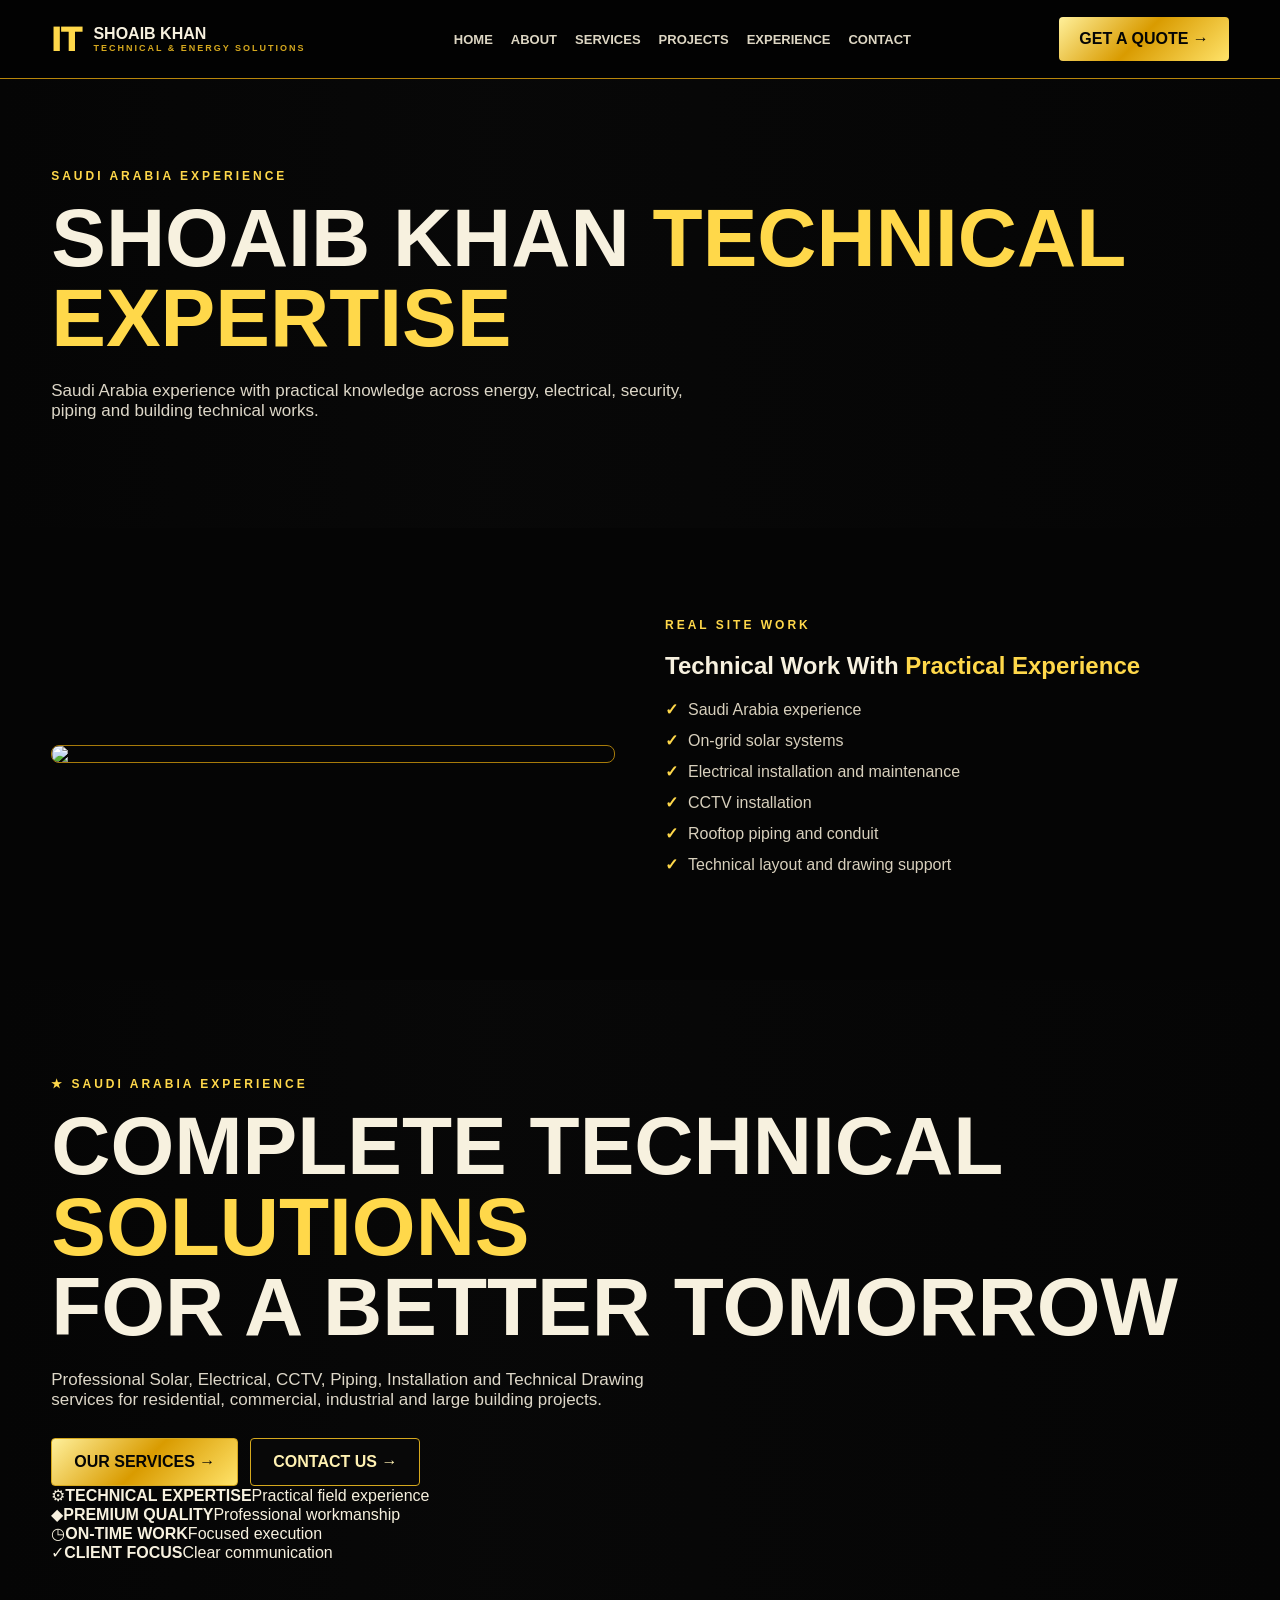
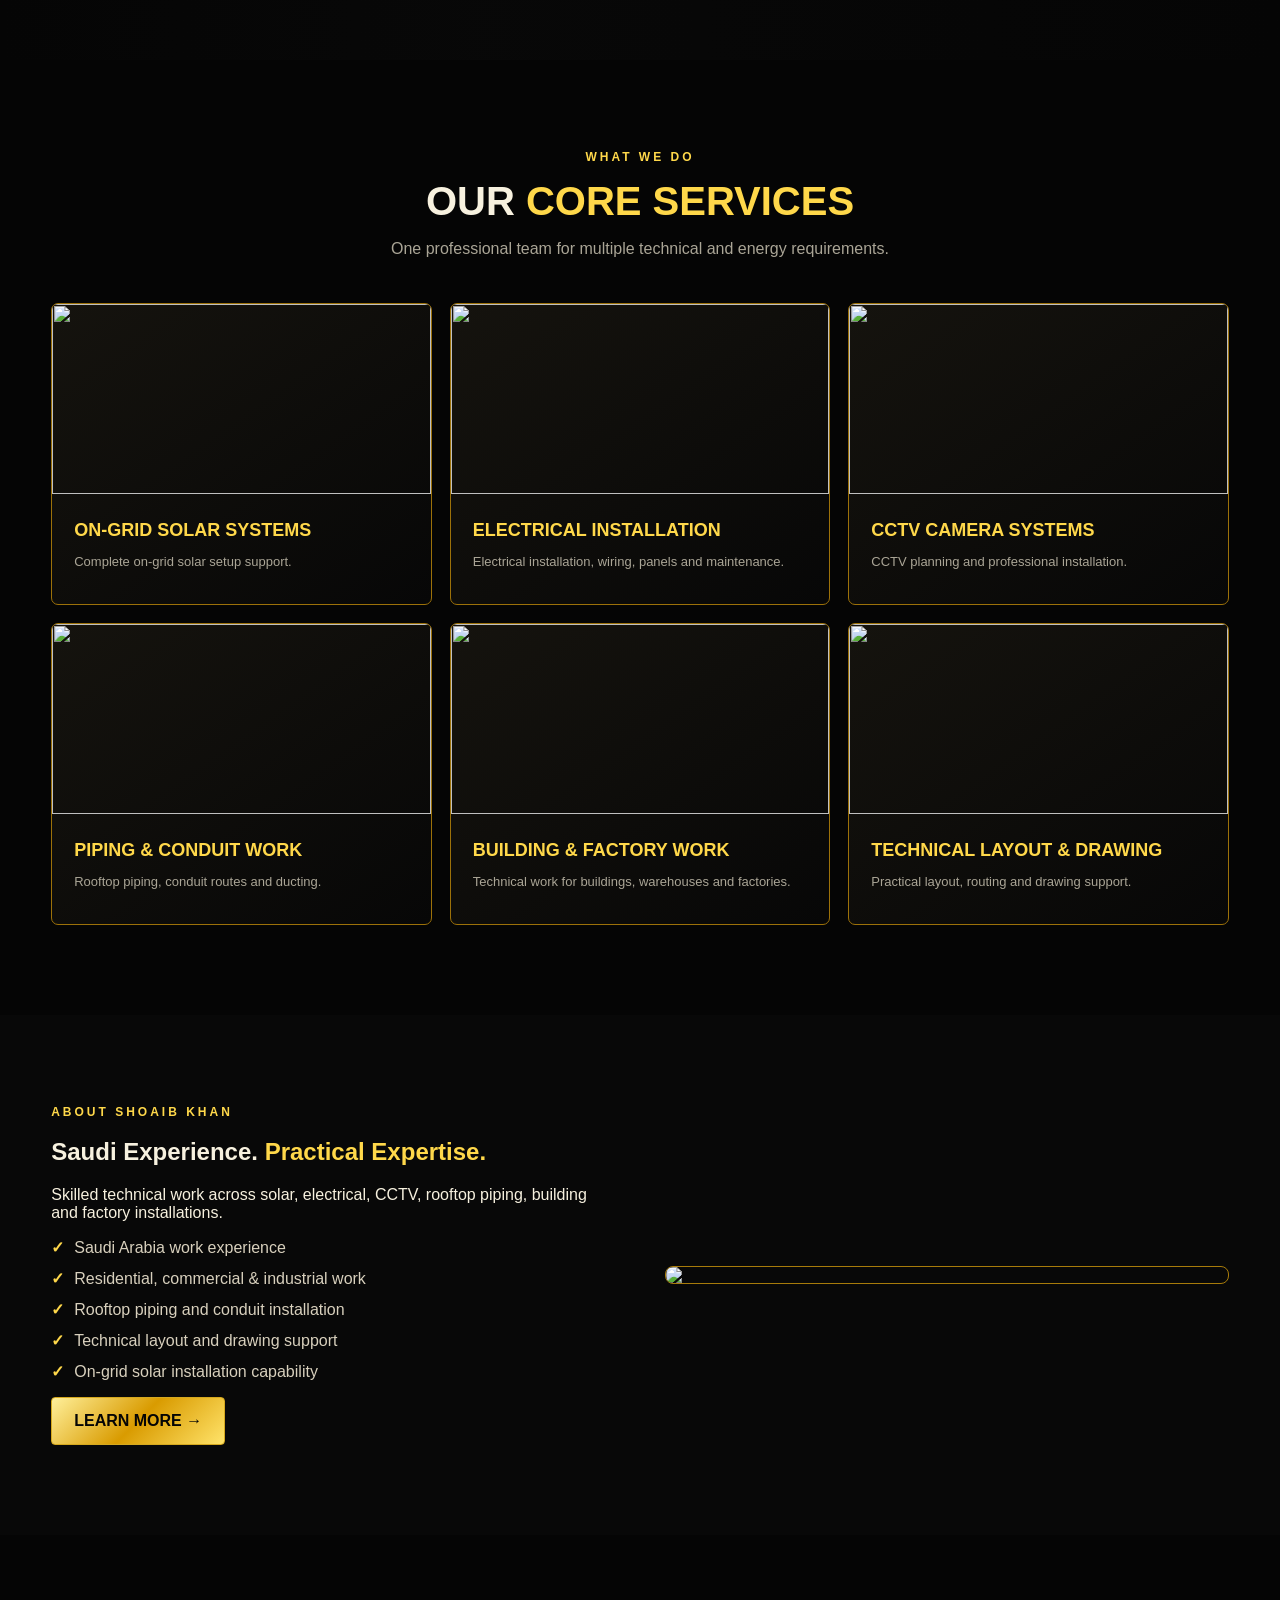
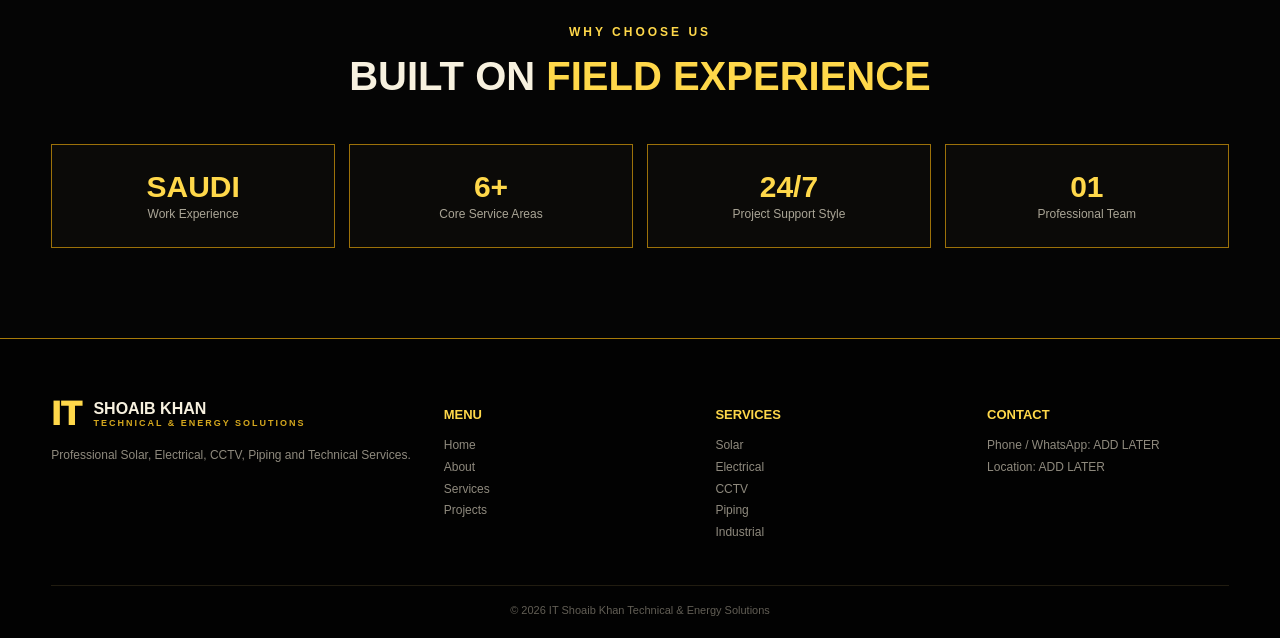
==== about.html @ 45825aa4 "Add files via upload" ====
<!doctype html><html lang="en"><head><meta charset="utf-8"><meta name="viewport" content="width=device-width,initial-scale=1"><title>IT Shoaib Khan | Technical & Energy Solutions</title><link rel="stylesheet" href="style.css"></head><body>
<header><div class="wrap nav"><a href="index.html" class="brand"><span class="mark">IT</span><span>SHOAIB KHAN<small>TECHNICAL & ENERGY SOLUTIONS</small></span></a><button class="hamb" onclick="document.querySelector('.links').classList.toggle('open')">☰</button><nav class="links"><a href="index.html">HOME</a><a href="about.html">ABOUT</a><a href="services.html">SERVICES</a><a href="projects.html">PROJECTS</a><a href="experience.html">EXPERIENCE</a><a href="contact.html">CONTACT</a></nav><a class="quote" href="contact.html">GET A QUOTE →</a></div></header>
<main><section class="hero" style="min-height:430px"><div class="wrap"><div class="eyebrow">SAUDI ARABIA EXPERIENCE</div><h1>SHOAIB KHAN <span class="gold">TECHNICAL EXPERTISE</span></h1><p>Saudi Arabia experience with practical knowledge across energy, electrical, security, piping and building technical works.</p></div></section><section><div class="wrap split"><img src="https://images.unsplash.com/photo-1581092160607-ee22621dd758?auto=format&fit=crop&w=1100&q=85"><div><div class="eyebrow">REAL SITE WORK</div><h2>Technical Work With <span class="gold">Practical Experience</span></h2><ul class="checks"><li>Saudi Arabia experience</li><li>On-grid solar systems</li><li>Electrical installation and maintenance</li><li>CCTV installation</li><li>Rooftop piping and conduit</li><li>Technical layout and drawing support</li></ul></div></div></section></main>
<section class="hero"><div class="wrap"><div class="eyebrow">★ SAUDI ARABIA EXPERIENCE</div><h1>COMPLETE TECHNICAL<br><span class="gold">SOLUTIONS</span><br>FOR A BETTER TOMORROW</h1><p>Professional Solar, Electrical, CCTV, Piping, Installation and Technical Drawing services for residential, commercial, industrial and large building projects.</p><div class="actions"><a class="btn goldbtn" href="services.html">OUR SERVICES →</a><a class="btn darkbtn" href="contact.html">CONTACT US →</a></div><div class="chips"><div class="chip">⚙<b>TECHNICAL EXPERTISE</b><span>Practical field experience</span></div><div class="chip">◆<b>PREMIUM QUALITY</b><span>Professional workmanship</span></div><div class="chip">◷<b>ON-TIME WORK</b><span>Focused execution</span></div><div class="chip">✓<b>CLIENT FOCUS</b><span>Clear communication</span></div></div></div></section>
<section><div class="wrap"><div class="head"><div class="eyebrow">WHAT WE DO</div><h2>OUR <span class="gold">CORE SERVICES</span></h2><p>One professional team for multiple technical and energy requirements.</p></div><div class="cards">
<article class="card"><img src="https://images.unsplash.com/photo-1508514177221-188b1cf16e9d?auto=format&fit=crop&w=900&q=85"><div class="body"><h3>ON-GRID SOLAR SYSTEMS</h3><p>Complete on-grid solar setup support.</p></div></article>
<article class="card"><img src="https://images.unsplash.com/photo-1621905252507-b35492cc74b4?auto=format&fit=crop&w=900&q=85"><div class="body"><h3>ELECTRICAL INSTALLATION</h3><p>Electrical installation, wiring, panels and maintenance.</p></div></article>
<article class="card"><img src="https://images.unsplash.com/photo-1558008258-3256797b43f3?auto=format&fit=crop&w=900&q=85"><div class="body"><h3>CCTV CAMERA SYSTEMS</h3><p>CCTV planning and professional installation.</p></div></article>
<article class="card"><img src="https://images.unsplash.com/photo-1513828583688-c52646db42da?auto=format&fit=crop&w=900&q=85"><div class="body"><h3>PIPING & CONDUIT WORK</h3><p>Rooftop piping, conduit routes and ducting.</p></div></article>
<article class="card"><img src="https://images.unsplash.com/photo-1581094794329-c8112a89af12?auto=format&fit=crop&w=900&q=85"><div class="body"><h3>BUILDING & FACTORY WORK</h3><p>Technical work for buildings, warehouses and factories.</p></div></article>
<article class="card"><img src="https://images.unsplash.com/photo-1581092160607-ee22621dd758?auto=format&fit=crop&w=900&q=85"><div class="body"><h3>TECHNICAL LAYOUT & DRAWING</h3><p>Practical layout, routing and drawing support.</p></div></article>
</div></div></section>
<section class="dark2"><div class="wrap split"><div><div class="eyebrow">ABOUT SHOAIB KHAN</div><h2>Saudi Experience. <span class="gold">Practical Expertise.</span></h2><p>Skilled technical work across solar, electrical, CCTV, rooftop piping, building and factory installations.</p><ul class="checks"><li>Saudi Arabia work experience</li><li>Residential, commercial & industrial work</li><li>Rooftop piping and conduit installation</li><li>Technical layout and drawing support</li><li>On-grid solar installation capability</li></ul><a class="btn goldbtn" href="about.html">LEARN MORE →</a></div><img src="https://images.unsplash.com/photo-1581094794329-c8112a89af12?auto=format&fit=crop&w=1100&q=85"></div></section>
<section><div class="wrap"><div class="head"><div class="eyebrow">WHY CHOOSE US</div><h2>BUILT ON <span class="gold">FIELD EXPERIENCE</span></h2></div><div class="stats"><div class="stat"><strong>SAUDI</strong><span>Work Experience</span></div><div class="stat"><strong>6+</strong><span>Core Service Areas</span></div><div class="stat"><strong>24/7</strong><span>Project Support Style</span></div><div class="stat"><strong>01</strong><span>Professional Team</span></div></div></div></section>
</main><footer><div class="wrap foot"><div><div class="brand"><span class="mark">IT</span><span>SHOAIB KHAN<small>TECHNICAL & ENERGY SOLUTIONS</small></span></div><p>Professional Solar, Electrical, CCTV, Piping and Technical Services.</p></div><div><h3>MENU</h3><p>Home<br>About<br>Services<br>Projects</p></div><div><h3>SERVICES</h3><p>Solar<br>Electrical<br>CCTV<br>Piping<br>Industrial</p></div><div><h3>CONTACT</h3><p>Phone / WhatsApp: ADD LATER<br>Location: ADD LATER</p></div></div><div class="wrap copy">© 2026 IT Shoaib Khan Technical & Energy Solutions</div></footer></body></html>
---- style.css ----
*{box-sizing:border-box}html{scroll-behavior:smooth}body{margin:0;background:#050505;color:#f7f1df;font-family:Arial,Helvetica,sans-serif}a{color:inherit;text-decoration:none}.wrap{width:min(1180px,92%);margin:auto}header{position:sticky;top:0;z-index:99;background:rgba(3,3,3,.97);border-bottom:1px solid #b8860b}.nav{min-height:78px;display:flex;align-items:center;justify-content:space-between;gap:20px}.brand{display:flex;align-items:center;gap:12px;font-weight:900}.mark{font-size:34px;color:#ffd84a;font-weight:1000}.brand small{display:block;color:#d5a81e;font-size:9px;letter-spacing:2px}.links{display:flex;gap:18px}.links a{color:#ddd6c3;font-size:13px;font-weight:700}.links a:hover{color:#ffd84a}.quote{background:linear-gradient(135deg,#fff09b,#d99b00 48%,#ffe36a);color:#050505;padding:13px 20px;border-radius:4px;font-weight:900}.hamb{display:none;background:none;border:0;color:#ffd84a;font-size:28px}.hero{min-height:680px;display:flex;align-items:center;background:linear-gradient(90deg,#050505 0%,#080808e8 38%,#05050533 100%),url('https://images.unsplash.com/photo-1508514177221-188b1cf16e9d?auto=format&fit=crop&w=1900&q=90') center/cover}.hero h1{font-size:clamp(46px,7vw,82px);line-height:.98;margin:0 0 22px}.gold{color:#ffd84a}.hero p{max-width:650px;color:#ddd7c8;font-size:17px}.eyebrow{color:#ffd84a;letter-spacing:3px;font-size:12px;font-weight:900;margin-bottom:15px}.actions{display:flex;gap:12px;flex-wrap:wrap;margin-top:28px}.btn{display:inline-block;padding:14px 22px;border:1px solid #d5a81e;border-radius:4px;font-weight:900}.goldbtn{background:linear-gradient(135deg,#fff09b,#d99b00,#ffe36a);color:#050505}.darkbtn{background:#090909dd;color:#fff1b2}section{padding:90px 0}.dark2{background:#080808}.head{text-align:center;max-width:760px;margin:0 auto 45px}.head h2{font-size:40px;margin:0 0 12px}.head p{color:#aaa596}.cards{display:grid;grid-template-columns:repeat(3,1fr);gap:18px}.card{background:linear-gradient(145deg,#15130e,#070707);border:1px solid #9c7109;border-radius:7px;overflow:hidden}.card img{height:190px;width:100%;object-fit:cover}.card .body{padding:22px}.card h3{color:#ffd84a;margin:0 0 8px;font-size:18px}.card p{color:#aaa596;font-size:13px}.split{display:grid;grid-template-columns:1fr 1fr;gap:50px;align-items:center}.split img{width:100%;border:1px solid #a77b0a;border-radius:8px}.checks{list-style:none;padding:0;color:#d8d0bd}.checks li{margin:12px 0}.checks li:before{content:"✓";color:#ffd84a;font-weight:900;margin-right:10px}.stats{display:grid;grid-template-columns:repeat(4,1fr);gap:14px}.stat{border:1px solid #9c7109;padding:25px;text-align:center;background:#0b0a08}.stat strong{font-size:30px;color:#ffd84a;display:block}.stat span{color:#aaa596;font-size:12px}.gallery{display:grid;grid-template-columns:repeat(3,1fr);gap:14px}.gallery img{width:100%;height:230px;object-fit:cover;border:1px solid #9c7109;border-radius:6px}.contact{background:linear-gradient(135deg,#111008,#050505);border-top:1px solid #a77b0a;border-bottom:1px solid #a77b0a}.form{display:grid;grid-template-columns:1fr 1fr;gap:13px}.form input,.form textarea,.form select{width:100%;padding:15px;background:#090909;border:1px solid #76580b;color:#fff;border-radius:4px}.form textarea{min-height:150px}.full{grid-column:1/-1}footer{padding:55px 0 22px;background:#020202;border-top:1px solid #a77b0a}.foot{display:grid;grid-template-columns:1.5fr 1fr 1fr 1fr;gap:30px}.foot h3{color:#ffd84a;font-size:13px}.foot p{color:#8f8a7e;font-size:12px;line-height:1.8}.copy{text-align:center;color:#625e55;border-top:1px solid #211c10;padding-top:18px;margin-top:30px;font-size:11px}@media(max-width:900px){.links{display:none;position:absolute;left:0;right:0;top:78px;background:#050505;padding:20px;flex-direction:column;border-bottom:1px solid #a77b0a}.links.open{display:flex}.hamb{display:block}.quote{display:none}.cards,.stats{grid-template-columns:1fr 1fr}.split,.foot{grid-template-columns:1fr}}@media(max-width:600px){.hero{min-height:760px}.hero h1{font-size:48px}.hero p{font-size:15px}.cards,.stats,.split,.form{grid-template-columns:1fr}.head h2{font-size:31px}}
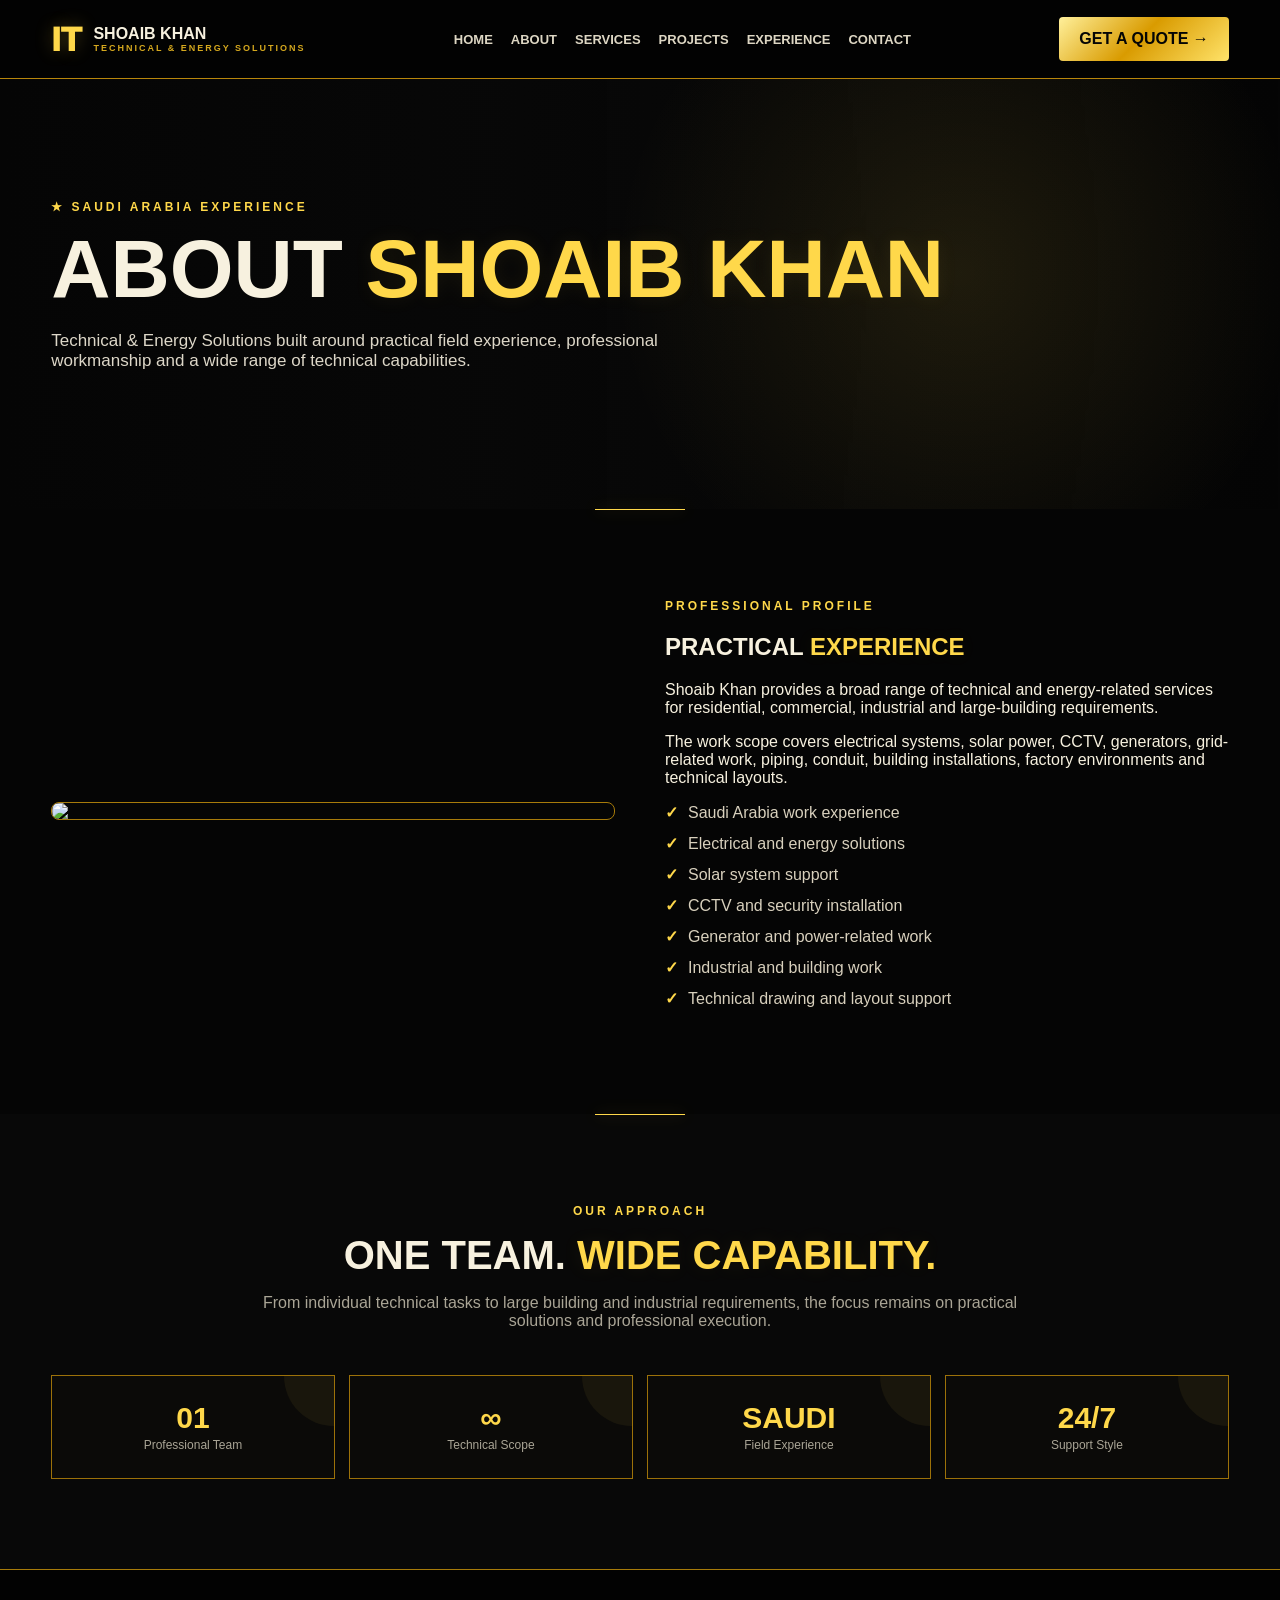
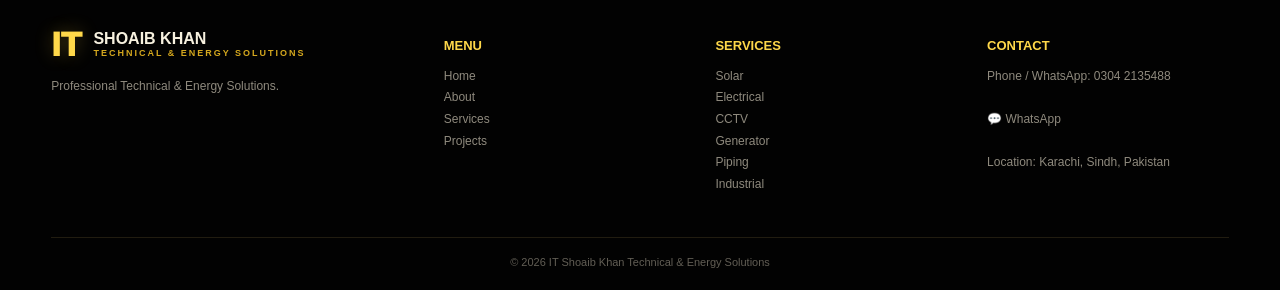
==== commit 30d4c3dd: "Revise about.html with updated content and layout Updated the About page with new content and struct" ====
--- a/about.html
+++ b/about.html
@@ -1,15 +1,204 @@
-<!doctype html><html lang="en"><head><meta charset="utf-8"><meta name="viewport" content="width=device-width,initial-scale=1"><title>IT Shoaib Khan | Technical & Energy Solutions</title><link rel="stylesheet" href="style.css"></head><body>
-<header><div class="wrap nav"><a href="index.html" class="brand"><span class="mark">IT</span><span>SHOAIB KHAN<small>TECHNICAL & ENERGY SOLUTIONS</small></span></a><button class="hamb" onclick="document.querySelector('.links').classList.toggle('open')">☰</button><nav class="links"><a href="index.html">HOME</a><a href="about.html">ABOUT</a><a href="services.html">SERVICES</a><a href="projects.html">PROJECTS</a><a href="experience.html">EXPERIENCE</a><a href="contact.html">CONTACT</a></nav><a class="quote" href="contact.html">GET A QUOTE →</a></div></header>
-<main><section class="hero" style="min-height:430px"><div class="wrap"><div class="eyebrow">SAUDI ARABIA EXPERIENCE</div><h1>SHOAIB KHAN <span class="gold">TECHNICAL EXPERTISE</span></h1><p>Saudi Arabia experience with practical knowledge across energy, electrical, security, piping and building technical works.</p></div></section><section><div class="wrap split"><img src="https://images.unsplash.com/photo-1581092160607-ee22621dd758?auto=format&fit=crop&w=1100&q=85"><div><div class="eyebrow">REAL SITE WORK</div><h2>Technical Work With <span class="gold">Practical Experience</span></h2><ul class="checks"><li>Saudi Arabia experience</li><li>On-grid solar systems</li><li>Electrical installation and maintenance</li><li>CCTV installation</li><li>Rooftop piping and conduit</li><li>Technical layout and drawing support</li></ul></div></div></section></main>
-<section class="hero"><div class="wrap"><div class="eyebrow">★ SAUDI ARABIA EXPERIENCE</div><h1>COMPLETE TECHNICAL<br><span class="gold">SOLUTIONS</span><br>FOR A BETTER TOMORROW</h1><p>Professional Solar, Electrical, CCTV, Piping, Installation and Technical Drawing services for residential, commercial, industrial and large building projects.</p><div class="actions"><a class="btn goldbtn" href="services.html">OUR SERVICES →</a><a class="btn darkbtn" href="contact.html">CONTACT US →</a></div><div class="chips"><div class="chip">⚙<b>TECHNICAL EXPERTISE</b><span>Practical field experience</span></div><div class="chip">◆<b>PREMIUM QUALITY</b><span>Professional workmanship</span></div><div class="chip">◷<b>ON-TIME WORK</b><span>Focused execution</span></div><div class="chip">✓<b>CLIENT FOCUS</b><span>Clear communication</span></div></div></div></section>
-<section><div class="wrap"><div class="head"><div class="eyebrow">WHAT WE DO</div><h2>OUR <span class="gold">CORE SERVICES</span></h2><p>One professional team for multiple technical and energy requirements.</p></div><div class="cards">
-<article class="card"><img src="https://images.unsplash.com/photo-1508514177221-188b1cf16e9d?auto=format&fit=crop&w=900&q=85"><div class="body"><h3>ON-GRID SOLAR SYSTEMS</h3><p>Complete on-grid solar setup support.</p></div></article>
-<article class="card"><img src="https://images.unsplash.com/photo-1621905252507-b35492cc74b4?auto=format&fit=crop&w=900&q=85"><div class="body"><h3>ELECTRICAL INSTALLATION</h3><p>Electrical installation, wiring, panels and maintenance.</p></div></article>
-<article class="card"><img src="https://images.unsplash.com/photo-1558008258-3256797b43f3?auto=format&fit=crop&w=900&q=85"><div class="body"><h3>CCTV CAMERA SYSTEMS</h3><p>CCTV planning and professional installation.</p></div></article>
-<article class="card"><img src="https://images.unsplash.com/photo-1513828583688-c52646db42da?auto=format&fit=crop&w=900&q=85"><div class="body"><h3>PIPING & CONDUIT WORK</h3><p>Rooftop piping, conduit routes and ducting.</p></div></article>
-<article class="card"><img src="https://images.unsplash.com/photo-1581094794329-c8112a89af12?auto=format&fit=crop&w=900&q=85"><div class="body"><h3>BUILDING & FACTORY WORK</h3><p>Technical work for buildings, warehouses and factories.</p></div></article>
-<article class="card"><img src="https://images.unsplash.com/photo-1581092160607-ee22621dd758?auto=format&fit=crop&w=900&q=85"><div class="body"><h3>TECHNICAL LAYOUT & DRAWING</h3><p>Practical layout, routing and drawing support.</p></div></article>
-</div></div></section>
-<section class="dark2"><div class="wrap split"><div><div class="eyebrow">ABOUT SHOAIB KHAN</div><h2>Saudi Experience. <span class="gold">Practical Expertise.</span></h2><p>Skilled technical work across solar, electrical, CCTV, rooftop piping, building and factory installations.</p><ul class="checks"><li>Saudi Arabia work experience</li><li>Residential, commercial & industrial work</li><li>Rooftop piping and conduit installation</li><li>Technical layout and drawing support</li><li>On-grid solar installation capability</li></ul><a class="btn goldbtn" href="about.html">LEARN MORE →</a></div><img src="https://images.unsplash.com/photo-1581094794329-c8112a89af12?auto=format&fit=crop&w=1100&q=85"></div></section>
-<section><div class="wrap"><div class="head"><div class="eyebrow">WHY CHOOSE US</div><h2>BUILT ON <span class="gold">FIELD EXPERIENCE</span></h2></div><div class="stats"><div class="stat"><strong>SAUDI</strong><span>Work Experience</span></div><div class="stat"><strong>6+</strong><span>Core Service Areas</span></div><div class="stat"><strong>24/7</strong><span>Project Support Style</span></div><div class="stat"><strong>01</strong><span>Professional Team</span></div></div></div></section>
-</main><footer><div class="wrap foot"><div><div class="brand"><span class="mark">IT</span><span>SHOAIB KHAN<small>TECHNICAL & ENERGY SOLUTIONS</small></span></div><p>Professional Solar, Electrical, CCTV, Piping and Technical Services.</p></div><div><h3>MENU</h3><p>Home<br>About<br>Services<br>Projects</p></div><div><h3>SERVICES</h3><p>Solar<br>Electrical<br>CCTV<br>Piping<br>Industrial</p></div><div><h3>CONTACT</h3><p>Phone / WhatsApp: ADD LATER<br>Location: ADD LATER</p></div></div><div class="wrap copy">© 2026 IT Shoaib Khan Technical & Energy Solutions</div></footer></body></html>+ <!doctype html>
+<html lang="en">
+<head>
+<meta charset="utf-8">
+<meta name="viewport" content="width=device-width,initial-scale=1">
+<title>About Shoaib Khan | Technical & Energy Solutions</title>
+<link rel="stylesheet" href="style.css">
+</head>
+
+<body>
+
+<header>
+<div class="wrap nav">
+
+<a href="index.html" class="brand">
+<span class="mark">IT</span>
+<span>SHOAIB KHAN<small>TECHNICAL & ENERGY SOLUTIONS</small></span>
+</a>
+
+<button class="hamb" onclick="document.querySelector('.links').classList.toggle('open')">☰</button>
+
+<nav class="links">
+<a href="index.html">HOME</a>
+<a href="about.html">ABOUT</a>
+<a href="services.html">SERVICES</a>
+<a href="projects.html">PROJECTS</a>
+<a href="experience.html">EXPERIENCE</a>
+<a href="contact.html">CONTACT</a>
+</nav>
+
+<a class="quote" href="contact.html">GET A QUOTE →</a>
+
+</div>
+</header>
+
+<main>
+
+<section class="hero" style="min-height:430px">
+<div class="wrap">
+
+<div class="eyebrow">★ SAUDI ARABIA EXPERIENCE</div>
+
+<h1>
+ABOUT <span class="gold">SHOAIB KHAN</span>
+</h1>
+
+<p>
+Technical & Energy Solutions built around practical field experience,
+professional workmanship and a wide range of technical capabilities.
+</p>
+
+</div>
+</section>
+
+<section>
+
+<div class="wrap split">
+
+<img src="https://images.unsplash.com/photo-1581094794329-c8112a89af12?auto=format&fit=crop&w=1100&q=85">
+
+<div>
+
+<div class="eyebrow">PROFESSIONAL PROFILE</div>
+
+<h2>
+PRACTICAL <span class="gold">EXPERIENCE</span>
+</h2>
+
+<p>
+Shoaib Khan provides a broad range of technical and energy-related
+services for residential, commercial, industrial and large-building
+requirements.
+</p>
+
+<p>
+The work scope covers electrical systems, solar power, CCTV,
+generators, grid-related work, piping, conduit, building installations,
+factory environments and technical layouts.
+</p>
+
+<ul class="checks">
+<li>Saudi Arabia work experience</li>
+<li>Electrical and energy solutions</li>
+<li>Solar system support</li>
+<li>CCTV and security installation</li>
+<li>Generator and power-related work</li>
+<li>Industrial and building work</li>
+<li>Technical drawing and layout support</li>
+</ul>
+
+</div>
+
+</div>
+
+</section>
+
+<section class="dark2">
+
+<div class="wrap">
+
+<div class="head">
+
+<div class="eyebrow">OUR APPROACH</div>
+
+<h2>
+ONE TEAM. <span class="gold">WIDE CAPABILITY.</span>
+</h2>
+
+<p>
+From individual technical tasks to large building and industrial
+requirements, the focus remains on practical solutions and professional execution.
+</p>
+
+</div>
+
+<div class="stats">
+
+<div class="stat">
+<strong>01</strong>
+<span>Professional Team</span>
+</div>
+
+<div class="stat">
+<strong>∞</strong>
+<span>Technical Scope</span>
+</div>
+
+<div class="stat">
+<strong>SAUDI</strong>
+<span>Field Experience</span>
+</div>
+
+<div class="stat">
+<strong>24/7</strong>
+<span>Support Style</span>
+</div>
+
+</div>
+
+</div>
+
+</section>
+
+</main>
+
+<footer>
+
+<div class="wrap foot">
+
+<div>
+<div class="brand">
+<span class="mark">IT</span>
+<span>SHOAIB KHAN<small>TECHNICAL & ENERGY SOLUTIONS</small></span>
+</div>
+<p>Professional Technical & Energy Solutions.</p>
+</div>
+
+<div>
+<h3>MENU</h3>
+<p>
+<a href="index.html">Home</a><br>
+<a href="about.html">About</a><br>
+<a href="services.html">Services</a><br>
+<a href="projects.html">Projects</a>
+</p>
+</div>
+
+<div>
+<h3>SERVICES</h3>
+<p>
+Solar<br>
+Electrical<br>
+CCTV<br>
+Generator<br>
+Piping<br>
+Industrial
+</p>
+</div>
+
+<div>
+<h3>CONTACT</h3>
+<p>
+Phone / WhatsApp:
+<a href="tel:+923042135488">0304 2135488</a>
+<br><br>
+<a href="https://wa.me/923042135488" target="_blank">💬 WhatsApp</a>
+<br><br>
+Location:
+<a href="https://maps.app.goo.gl/yNS3Qcixk4PKnn7i7" target="_blank">
+Karachi, Sindh, Pakistan
+</a>
+</p>
+</div>
+
+</div>
+
+<div class="wrap copy">
+© 2026 IT Shoaib Khan Technical & Energy Solutions
+</div>
+
+</footer>
+
+</body>
+</html>
--- a/style.css
+++ b/style.css
@@ -1 +1,917 @@
-*{box-sizing:border-box}html{scroll-behavior:smooth}body{margin:0;background:#050505;color:#f7f1df;font-family:Arial,Helvetica,sans-serif}a{color:inherit;text-decoration:none}.wrap{width:min(1180px,92%);margin:auto}header{position:sticky;top:0;z-index:99;background:rgba(3,3,3,.97);border-bottom:1px solid #b8860b}.nav{min-height:78px;display:flex;align-items:center;justify-content:space-between;gap:20px}.brand{display:flex;align-items:center;gap:12px;font-weight:900}.mark{font-size:34px;color:#ffd84a;font-weight:1000}.brand small{display:block;color:#d5a81e;font-size:9px;letter-spacing:2px}.links{display:flex;gap:18px}.links a{color:#ddd6c3;font-size:13px;font-weight:700}.links a:hover{color:#ffd84a}.quote{background:linear-gradient(135deg,#fff09b,#d99b00 48%,#ffe36a);color:#050505;padding:13px 20px;border-radius:4px;font-weight:900}.hamb{display:none;background:none;border:0;color:#ffd84a;font-size:28px}.hero{min-height:680px;display:flex;align-items:center;background:linear-gradient(90deg,#050505 0%,#080808e8 38%,#05050533 100%),url('https://images.unsplash.com/photo-1508514177221-188b1cf16e9d?auto=format&fit=crop&w=1900&q=90') center/cover}.hero h1{font-size:clamp(46px,7vw,82px);line-height:.98;margin:0 0 22px}.gold{color:#ffd84a}.hero p{max-width:650px;color:#ddd7c8;font-size:17px}.eyebrow{color:#ffd84a;letter-spacing:3px;font-size:12px;font-weight:900;margin-bottom:15px}.actions{display:flex;gap:12px;flex-wrap:wrap;margin-top:28px}.btn{display:inline-block;padding:14px 22px;border:1px solid #d5a81e;border-radius:4px;font-weight:900}.goldbtn{background:linear-gradient(135deg,#fff09b,#d99b00,#ffe36a);color:#050505}.darkbtn{background:#090909dd;color:#fff1b2}section{padding:90px 0}.dark2{background:#080808}.head{text-align:center;max-width:760px;margin:0 auto 45px}.head h2{font-size:40px;margin:0 0 12px}.head p{color:#aaa596}.cards{display:grid;grid-template-columns:repeat(3,1fr);gap:18px}.card{background:linear-gradient(145deg,#15130e,#070707);border:1px solid #9c7109;border-radius:7px;overflow:hidden}.card img{height:190px;width:100%;object-fit:cover}.card .body{padding:22px}.card h3{color:#ffd84a;margin:0 0 8px;font-size:18px}.card p{color:#aaa596;font-size:13px}.split{display:grid;grid-template-columns:1fr 1fr;gap:50px;align-items:center}.split img{width:100%;border:1px solid #a77b0a;border-radius:8px}.checks{list-style:none;padding:0;color:#d8d0bd}.checks li{margin:12px 0}.checks li:before{content:"✓";color:#ffd84a;font-weight:900;margin-right:10px}.stats{display:grid;grid-template-columns:repeat(4,1fr);gap:14px}.stat{border:1px solid #9c7109;padding:25px;text-align:center;background:#0b0a08}.stat strong{font-size:30px;color:#ffd84a;display:block}.stat span{color:#aaa596;font-size:12px}.gallery{display:grid;grid-template-columns:repeat(3,1fr);gap:14px}.gallery img{width:100%;height:230px;object-fit:cover;border:1px solid #9c7109;border-radius:6px}.contact{background:linear-gradient(135deg,#111008,#050505);border-top:1px solid #a77b0a;border-bottom:1px solid #a77b0a}.form{display:grid;grid-template-columns:1fr 1fr;gap:13px}.form input,.form textarea,.form select{width:100%;padding:15px;background:#090909;border:1px solid #76580b;color:#fff;border-radius:4px}.form textarea{min-height:150px}.full{grid-column:1/-1}footer{padding:55px 0 22px;background:#020202;border-top:1px solid #a77b0a}.foot{display:grid;grid-template-columns:1.5fr 1fr 1fr 1fr;gap:30px}.foot h3{color:#ffd84a;font-size:13px}.foot p{color:#8f8a7e;font-size:12px;line-height:1.8}.copy{text-align:center;color:#625e55;border-top:1px solid #211c10;padding-top:18px;margin-top:30px;font-size:11px}@media(max-width:900px){.links{display:none;position:absolute;left:0;right:0;top:78px;background:#050505;padding:20px;flex-direction:column;border-bottom:1px solid #a77b0a}.links.open{display:flex}.hamb{display:block}.quote{display:none}.cards,.stats{grid-template-columns:1fr 1fr}.split,.foot{grid-template-columns:1fr}}@media(max-width:600px){.hero{min-height:760px}.hero h1{font-size:48px}.hero p{font-size:15px}.cards,.stats,.split,.form{grid-template-columns:1fr}.head h2{font-size:31px}}+ *{box-sizing:border-box}
+
+html{
+  scroll-behavior:smooth;
+}
+
+body{
+  margin:0;
+  background:#050505;
+  color:#f7f1df;
+  font-family:Arial,Helvetica,sans-serif;
+  overflow-x:hidden;
+}
+
+a{
+  color:inherit;
+  text-decoration:none;
+}
+
+.wrap{
+  width:min(1180px,92%);
+  margin:auto;
+}
+
+/* =========================
+   PREMIUM HEADER
+========================= */
+
+header{
+  position:sticky;
+  top:0;
+  z-index:99;
+  background:rgba(3,3,3,.97);
+  border-bottom:1px solid #b8860b;
+  backdrop-filter:blur(14px);
+  animation:headerDrop .8s ease both;
+}
+
+.nav{
+  min-height:78px;
+  display:flex;
+  align-items:center;
+  justify-content:space-between;
+  gap:20px;
+}
+
+.brand{
+  display:flex;
+  align-items:center;
+  gap:12px;
+  font-weight:900;
+  transition:transform .35s ease;
+}
+
+.brand:hover{
+  transform:translateY(-2px);
+}
+
+.mark{
+  font-size:34px;
+  color:#ffd84a;
+  font-weight:1000;
+  text-shadow:0 0 18px rgba(255,216,74,.28);
+  animation:logoPulse 3s ease-in-out infinite;
+}
+
+.brand small{
+  display:block;
+  color:#d5a81e;
+  font-size:9px;
+  letter-spacing:2px;
+}
+
+.links{
+  display:flex;
+  gap:18px;
+}
+
+.links a{
+  position:relative;
+  color:#ddd6c3;
+  font-size:13px;
+  font-weight:700;
+  transition:color .3s ease,transform .3s ease;
+}
+
+.links a:after{
+  content:"";
+  position:absolute;
+  left:0;
+  bottom:-7px;
+  width:0;
+  height:2px;
+  background:#ffd84a;
+  box-shadow:0 0 8px rgba(255,216,74,.5);
+  transition:width .35s ease;
+}
+
+.links a:hover{
+  color:#ffd84a;
+  transform:translateY(-2px);
+}
+
+.links a:hover:after{
+  width:100%;
+}
+
+.quote{
+  position:relative;
+  overflow:hidden;
+  background:linear-gradient(135deg,#fff09b,#d99b00 48%,#ffe36a);
+  color:#050505;
+  padding:13px 20px;
+  border-radius:4px;
+  font-weight:900;
+  transition:transform .3s ease,box-shadow .3s ease;
+}
+
+.quote:before,
+.btn:before{
+  content:"";
+  position:absolute;
+  top:0;
+  left:-120%;
+  width:80%;
+  height:100%;
+  background:linear-gradient(
+    90deg,
+    transparent,
+    rgba(255,255,255,.55),
+    transparent
+  );
+  transform:skewX(-20deg);
+  transition:left .65s ease;
+}
+
+.quote:hover:before,
+.btn:hover:before{
+  left:140%;
+}
+
+.quote:hover{
+  transform:translateY(-3px);
+  box-shadow:0 8px 30px rgba(255,204,50,.18);
+}
+
+.hamb{
+  display:none;
+  background:none;
+  border:0;
+  color:#ffd84a;
+  font-size:28px;
+}
+
+/* =========================
+   HERO
+========================= */
+
+.hero{
+  min-height:680px;
+  display:flex;
+  align-items:center;
+  position:relative;
+  overflow:hidden;
+  background:
+    linear-gradient(
+      90deg,
+      #050505 0%,
+      #080808e8 38%,
+      #05050533 100%
+    ),
+    url('https://images.unsplash.com/photo-1508514177221-188b1cf16e9d?auto=format&fit=crop&w=1900&q=90')
+    center/cover;
+  animation:heroBackground 1.4s ease both;
+}
+
+.hero:after{
+  content:"";
+  position:absolute;
+  inset:0;
+  pointer-events:none;
+  background:
+    radial-gradient(
+      circle at 75% 45%,
+      rgba(255,216,74,.10),
+      transparent 35%
+    );
+  animation:goldAtmosphere 5s ease-in-out infinite alternate;
+}
+
+.hero .wrap{
+  position:relative;
+  z-index:2;
+}
+
+.hero h1{
+  font-size:clamp(46px,7vw,82px);
+  line-height:.98;
+  margin:0 0 22px;
+  animation:heroTitle 1s cubic-bezier(.16,1,.3,1) .25s both;
+}
+
+.gold{
+  color:#ffd84a;
+  text-shadow:0 0 20px rgba(255,216,74,.08);
+}
+
+.hero p{
+  max-width:650px;
+  color:#ddd7c8;
+  font-size:17px;
+  animation:heroText 1s ease .55s both;
+}
+
+.eyebrow{
+  color:#ffd84a;
+  letter-spacing:3px;
+  font-size:12px;
+  font-weight:900;
+  margin-bottom:15px;
+  animation:eyebrowReveal .9s ease both;
+}
+
+.actions{
+  display:flex;
+  gap:12px;
+  flex-wrap:wrap;
+  margin-top:28px;
+  animation:heroText 1s ease .75s both;
+}
+
+.btn{
+  position:relative;
+  overflow:hidden;
+  display:inline-block;
+  padding:14px 22px;
+  border:1px solid #d5a81e;
+  border-radius:4px;
+  font-weight:900;
+  transition:
+    transform .3s ease,
+    box-shadow .3s ease,
+    border-color .3s ease;
+}
+
+.btn:hover{
+  transform:translateY(-4px);
+  box-shadow:0 12px 30px rgba(255,216,74,.16);
+  border-color:#ffe36a;
+}
+
+.goldbtn{
+  background:linear-gradient(135deg,#fff09b,#d99b00,#ffe36a);
+  color:#050505;
+}
+
+.darkbtn{
+  background:#090909dd;
+  color:#fff1b2;
+}
+
+/* =========================
+   SECTIONS
+========================= */
+
+section{
+  padding:90px 0;
+  position:relative;
+}
+
+section:not(.hero){
+  animation:sectionReveal 1s ease both;
+}
+
+section:not(.hero):before{
+  content:"";
+  position:absolute;
+  top:0;
+  left:50%;
+  width:0;
+  height:1px;
+  background:#ffd84a;
+  box-shadow:0 0 15px rgba(255,216,74,.4);
+  transform:translateX(-50%);
+  animation:lineReveal 1.2s ease .2s both;
+}
+
+.dark2{
+  background:#080808;
+}
+
+.head{
+  text-align:center;
+  max-width:760px;
+  margin:0 auto 45px;
+}
+
+.head h2{
+  font-size:40px;
+  margin:0 0 12px;
+  animation:headingReveal .9s ease both;
+}
+
+.head p{
+  color:#aaa596;
+}
+
+/* =========================
+   CARDS
+========================= */
+
+.cards{
+  display:grid;
+  grid-template-columns:repeat(3,1fr);
+  gap:18px;
+}
+
+.card{
+  background:linear-gradient(145deg,#15130e,#070707);
+  border:1px solid #9c7109;
+  border-radius:7px;
+  overflow:hidden;
+  position:relative;
+  transform:translateY(25px);
+  opacity:0;
+  animation:cardReveal .8s cubic-bezier(.16,1,.3,1) forwards;
+  transition:
+    transform .45s cubic-bezier(.16,1,.3,1),
+    border-color .35s ease,
+    box-shadow .45s ease;
+}
+
+.card:nth-child(1){animation-delay:.15s}
+.card:nth-child(2){animation-delay:.25s}
+.card:nth-child(3){animation-delay:.35s}
+.card:nth-child(4){animation-delay:.45s}
+.card:nth-child(5){animation-delay:.55s}
+.card:nth-child(6){animation-delay:.65s}
+
+.card:after{
+  content:"";
+  position:absolute;
+  inset:0;
+  pointer-events:none;
+  opacity:0;
+  background:
+    linear-gradient(
+      135deg,
+      rgba(255,216,74,.10),
+      transparent 35%
+    );
+  transition:opacity .4s ease;
+}
+
+.card:hover{
+  transform:translateY(-10px) scale(1.015);
+  border-color:#ffd84a;
+  box-shadow:
+    0 20px 45px rgba(0,0,0,.5),
+    0 0 25px rgba(255,216,74,.10);
+}
+
+.card:hover:after{
+  opacity:1;
+}
+
+.card img{
+  height:190px;
+  width:100%;
+  object-fit:cover;
+  display:block;
+  transition:
+    transform .7s cubic-bezier(.16,1,.3,1),
+    filter .5s ease;
+}
+
+.card:hover img{
+  transform:scale(1.08);
+  filter:brightness(1.08) saturate(1.08);
+}
+
+.card .body{
+  padding:22px;
+  position:relative;
+  z-index:2;
+}
+
+.card h3{
+  color:#ffd84a;
+  margin:0 0 8px;
+  font-size:18px;
+  transition:letter-spacing .3s ease;
+}
+
+.card:hover h3{
+  letter-spacing:.5px;
+}
+
+.card p{
+  color:#aaa596;
+  font-size:13px;
+}
+
+/* =========================
+   SPLIT SECTIONS
+========================= */
+
+.split{
+  display:grid;
+  grid-template-columns:1fr 1fr;
+  gap:50px;
+  align-items:center;
+}
+
+.split img{
+  width:100%;
+  display:block;
+  border:1px solid #a77b0a;
+  border-radius:8px;
+  transition:
+    transform .6s cubic-bezier(.16,1,.3,1),
+    box-shadow .5s ease,
+    filter .5s ease;
+}
+
+.split img:hover{
+  transform:scale(1.025);
+  box-shadow:0 20px 45px rgba(0,0,0,.45);
+  filter:brightness(1.06);
+}
+
+.checks{
+  list-style:none;
+  padding:0;
+  color:#d8d0bd;
+}
+
+.checks li{
+  margin:12px 0;
+  opacity:0;
+  animation:checkReveal .6s ease forwards;
+}
+
+.checks li:nth-child(1){animation-delay:.15s}
+.checks li:nth-child(2){animation-delay:.25s}
+.checks li:nth-child(3){animation-delay:.35s}
+.checks li:nth-child(4){animation-delay:.45s}
+.checks li:nth-child(5){animation-delay:.55s}
+.checks li:nth-child(6){animation-delay:.65s}
+
+.checks li:before{
+  content:"✓";
+  color:#ffd84a;
+  font-weight:900;
+  margin-right:10px;
+  display:inline-block;
+  transition:transform .3s ease;
+}
+
+.checks li:hover:before{
+  transform:scale(1.3) rotate(8deg);
+}
+
+/* =========================
+   STATS
+========================= */
+
+.stats{
+  display:grid;
+  grid-template-columns:repeat(4,1fr);
+  gap:14px;
+}
+
+.stat{
+  border:1px solid #9c7109;
+  padding:25px;
+  text-align:center;
+  background:#0b0a08;
+  position:relative;
+  overflow:hidden;
+  transition:
+    transform .4s ease,
+    border-color .4s ease,
+    box-shadow .4s ease;
+  animation:statReveal .8s ease both;
+}
+
+.stat:nth-child(1){animation-delay:.15s}
+.stat:nth-child(2){animation-delay:.3s}
+.stat:nth-child(3){animation-delay:.45s}
+.stat:nth-child(4){animation-delay:.6s}
+
+.stat:before{
+  content:"";
+  position:absolute;
+  width:100px;
+  height:100px;
+  border-radius:50%;
+  background:rgba(255,216,74,.06);
+  top:-50px;
+  right:-50px;
+  transition:transform .5s ease;
+}
+
+.stat:hover{
+  transform:translateY(-7px);
+  border-color:#ffd84a;
+  box-shadow:0 15px 35px rgba(0,0,0,.4);
+}
+
+.stat:hover:before{
+  transform:scale(2.5);
+}
+
+.stat strong{
+  font-size:30px;
+  color:#ffd84a;
+  display:block;
+  position:relative;
+  z-index:2;
+}
+
+.stat span{
+  color:#aaa596;
+  font-size:12px;
+  position:relative;
+  z-index:2;
+}
+
+/* =========================
+   GALLERY
+========================= */
+
+.gallery{
+  display:grid;
+  grid-template-columns:repeat(3,1fr);
+  gap:14px;
+}
+
+.gallery img{
+  width:100%;
+  height:230px;
+  object-fit:cover;
+  display:block;
+  border:1px solid #9c7109;
+  border-radius:6px;
+  transition:
+    transform .6s cubic-bezier(.16,1,.3,1),
+    filter .5s ease,
+    box-shadow .5s ease;
+}
+
+.gallery img:hover{
+  transform:scale(1.045);
+  filter:brightness(1.1);
+  box-shadow:0 15px 35px rgba(0,0,0,.5);
+}
+
+/* =========================
+   CONTACT
+========================= */
+
+.contact{
+  background:linear-gradient(135deg,#111008,#050505);
+  border-top:1px solid #a77b0a;
+  border-bottom:1px solid #a77b0a;
+}
+
+.form{
+  display:grid;
+  grid-template-columns:1fr 1fr;
+  gap:13px;
+}
+
+.form input,
+.form textarea,
+.form select{
+  width:100%;
+  padding:15px;
+  background:#090909;
+  border:1px solid #76580b;
+  color:#fff;
+  border-radius:4px;
+  outline:none;
+  transition:
+    border-color .3s ease,
+    box-shadow .3s ease,
+    transform .3s ease;
+}
+
+.form input:focus,
+.form textarea:focus,
+.form select:focus{
+  border-color:#ffd84a;
+  box-shadow:0 0 0 3px rgba(255,216,74,.08);
+  transform:translateY(-2px);
+}
+
+.form textarea{
+  min-height:150px;
+}
+
+.full{
+  grid-column:1/-1;
+}
+
+/* =========================
+   FOOTER
+========================= */
+
+footer{
+  padding:55px 0 22px;
+  background:#020202;
+  border-top:1px solid #a77b0a;
+}
+
+.foot{
+  display:grid;
+  grid-template-columns:1.5fr 1fr 1fr 1fr;
+  gap:30px;
+}
+
+.foot h3{
+  color:#ffd84a;
+  font-size:13px;
+}
+
+.foot p{
+  color:#8f8a7e;
+  font-size:12px;
+  line-height:1.8;
+}
+
+.copy{
+  text-align:center;
+  color:#625e55;
+  border-top:1px solid #211c10;
+  padding-top:18px;
+  margin-top:30px;
+  font-size:11px;
+}
+
+/* =========================
+   PREMIUM ANIMATION KEYFRAMES
+========================= */
+
+@keyframes headerDrop{
+  from{
+    opacity:0;
+    transform:translateY(-25px);
+  }
+  to{
+    opacity:1;
+    transform:translateY(0);
+  }
+}
+
+@keyframes logoPulse{
+  0%,100%{
+    text-shadow:0 0 12px rgba(255,216,74,.18);
+  }
+  50%{
+    text-shadow:0 0 25px rgba(255,216,74,.38);
+  }
+}
+
+@keyframes heroBackground{
+  from{
+    opacity:0;
+    background-size:110%;
+  }
+  to{
+    opacity:1;
+    background-size:cover;
+  }
+}
+
+@keyframes goldAtmosphere{
+  from{
+    opacity:.35;
+    transform:scale(1);
+  }
+  to{
+    opacity:.75;
+    transform:scale(1.08);
+  }
+}
+
+@keyframes eyebrowReveal{
+  from{
+    opacity:0;
+    transform:translateY(18px);
+    letter-spacing:8px;
+  }
+  to{
+    opacity:1;
+    transform:translateY(0);
+    letter-spacing:3px;
+  }
+}
+
+@keyframes heroTitle{
+  from{
+    opacity:0;
+    transform:translateY(45px);
+    filter:blur(8px);
+  }
+  to{
+    opacity:1;
+    transform:translateY(0);
+    filter:blur(0);
+  }
+}
+
+@keyframes heroText{
+  from{
+    opacity:0;
+    transform:translateY(25px);
+  }
+  to{
+    opacity:1;
+    transform:translateY(0);
+  }
+}
+
+@keyframes sectionReveal{
+  from{
+    opacity:.4;
+  }
+  to{
+    opacity:1;
+  }
+}
+
+@keyframes lineReveal{
+  from{
+    width:0;
+  }
+  to{
+    width:90px;
+  }
+}
+
+@keyframes headingReveal{
+  from{
+    opacity:0;
+    transform:translateY(20px);
+  }
+  to{
+    opacity:1;
+    transform:translateY(0);
+  }
+}
+
+@keyframes cardReveal{
+  from{
+    opacity:0;
+    transform:translateY(35px) scale(.97);
+  }
+  to{
+    opacity:1;
+    transform:translateY(0) scale(1);
+  }
+}
+
+@keyframes checkReveal{
+  from{
+    opacity:0;
+    transform:translateX(-15px);
+  }
+  to{
+    opacity:1;
+    transform:translateX(0);
+  }
+}
+
+@keyframes statReveal{
+  from{
+    opacity:0;
+    transform:translateY(25px) scale(.96);
+  }
+  to{
+    opacity:1;
+    transform:translateY(0) scale(1);
+  }
+}
+
+/* =========================
+   MOBILE MENU
+========================= */
+
+@media(max-width:900px){
+
+  .links{
+    display:none;
+    position:absolute;
+    left:0;
+    right:0;
+    top:78px;
+    background:rgba(5,5,5,.98);
+    padding:20px;
+    flex-direction:column;
+    border-bottom:1px solid #a77b0a;
+    box-shadow:0 15px 30px rgba(0,0,0,.4);
+    animation:menuReveal .35s ease both;
+  }
+
+  .links.open{
+    display:flex;
+  }
+
+  .links a{
+    padding:8px 0;
+  }
+
+  .hamb{
+    display:block;
+    cursor:pointer;
+    transition:transform .3s ease;
+  }
+
+  .hamb:hover{
+    transform:rotate(8deg) scale(1.08);
+  }
+
+  .quote{
+    display:none;
+  }
+
+  .cards,
+  .stats{
+    grid-template-columns:1fr 1fr;
+  }
+
+  .split,
+  .foot{
+    grid-template-columns:1fr;
+  }
+}
+
+@keyframes menuReveal{
+  from{
+    opacity:0;
+    transform:translateY(-10px);
+  }
+  to{
+    opacity:1;
+    transform:translateY(0);
+  }
+}
+
+/* =========================
+   SMALL MOBILE
+========================= */
+
+@media(max-width:600px){
+
+  .hero{
+    min-height:760px;
+  }
+
+  .hero h1{
+    font-size:48px;
+  }
+
+  .hero p{
+    font-size:15px;
+  }
+
+  .cards,
+  .stats,
+  .split,
+  .form{
+    grid-template-columns:1fr;
+  }
+
+  .head h2{
+    font-size:31px;
+  }
+
+  section{
+    padding:70px 0;
+  }
+
+  .gallery{
+    grid-template-columns:1fr;
+  }
+
+  .gallery img{
+    height:250px;
+  }
+
+  .actions{
+    flex-direction:column;
+    align-items:stretch;
+  }
+
+  .btn{
+    text-align:center;
+  }
+}
+
+/* =========================
+   ACCESSIBILITY
+========================= */
+
+@media(prefers-reduced-motion:reduce){
+
+  *,
+  *::before,
+  *::after{
+    animation-duration:.01ms !important;
+    animation-iteration-count:1 !important;
+    transition-duration:.01ms !important;
+    scroll-behavior:auto !important;
+  }
+  }
